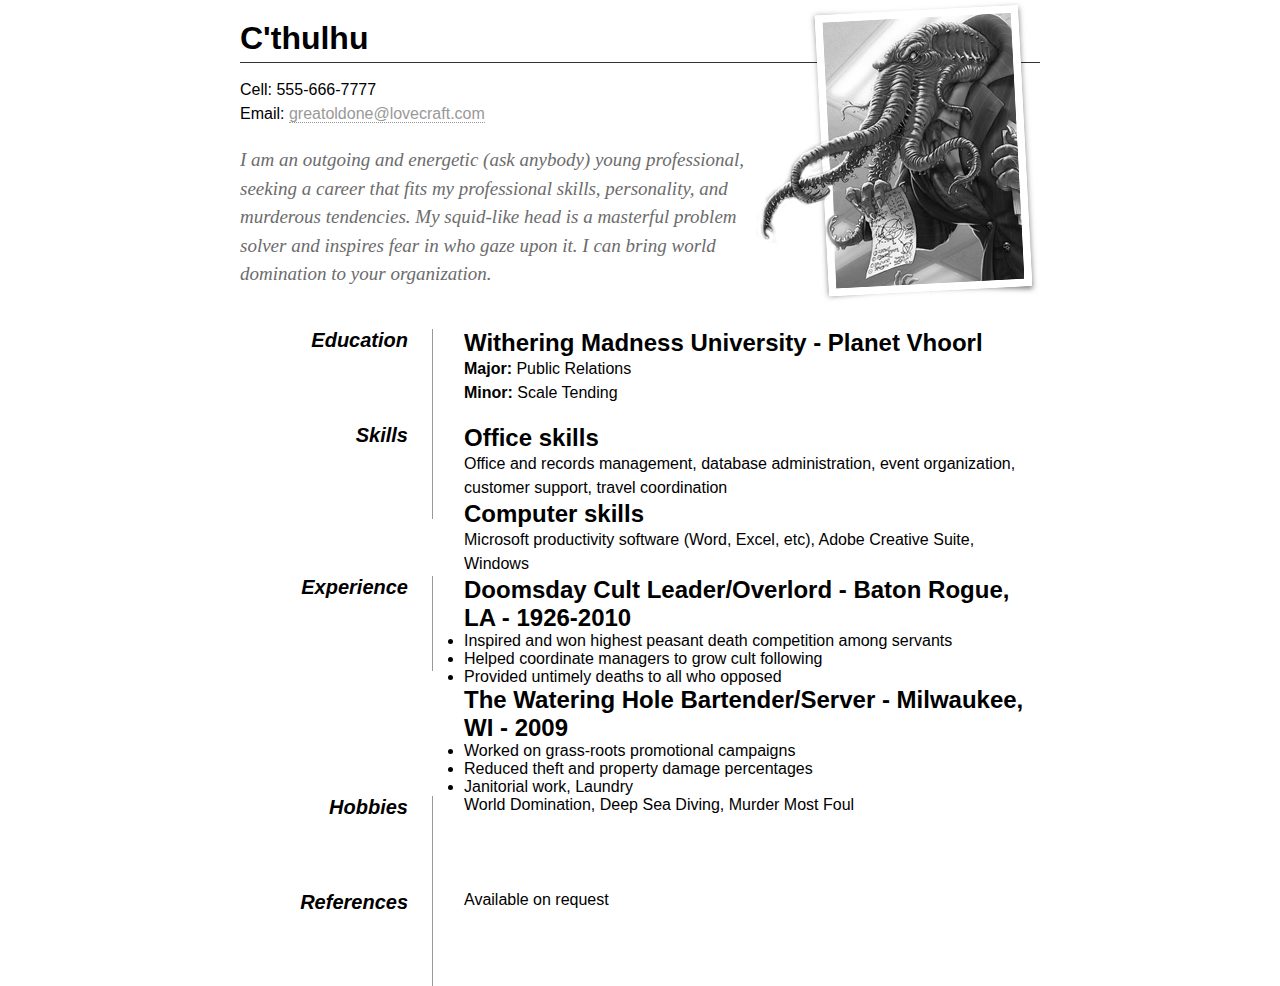
==== index.html @ e2b97a8d "Nueva Practica 3" ====
<!DOCTYPE html PUBLIC "-//W3C//DTD XHTML 1.0 Strict//EN"
"http://www.w3.org/TR/xhtml1/DTD/xhtml1-strict.dtd">

<html xmlns="http://www.w3.org/1999/xhtml" xml:lang="en" lang="en">

<head>
     <meta http-equiv="Content-Type" content="text/html; charset=utf-8"/>

     <title>One Page Resume</title>

     <link rel="stylesheet" type="text/css" href="css/styles.css" media="all">
</head>

<body>

    <div id="page-wrap" class="wrapper">

        <img src="img/trompa.png" alt="Photo of Cthulu" id="pic" class="cthulu-pic" />

        <div id="contact-info" class="contact-info">

            <h1 class="fn">C'thulhu</h1>

            <p>
                Cell: <span class="tel">555-666-7777</span><br />
                Email: <a class="email" href="mailto:greatoldone@lovecraft.com">greatoldone@lovecraft.com</a>
            </p>
        </div>

        <div id="objective" class="cthulu-objective">
            <p>
                I am an outgoing and energetic (ask anybody) young professional, seeking a
                career that fits my professional skills, personality, and murderous tendencies.
                My squid-like head is a masterful problem solver and inspires fear in who gaze upon it.
                I can bring world domination to your organization.
            </p>
        </div>

        <div class="clear"></div>

        <dl>
            <dd class="clear"></dd>

            <dt>Education</dt>
            <dd>
                <h2>Withering Madness University - Planet Vhoorl</h2>
                <p><strong>Major:</strong> Public Relations<br />
                   <strong>Minor:</strong> Scale Tending</p>
            </dd>

            <dd class="clear"></dd>

            <dt>Skills</dt>
            <dd>
                <h2>Office skills</h2>
                <p>Office and records management, database administration, event organization, customer support, travel coordination</p>

                <h2>Computer skills</h2>
                <p>Microsoft productivity software (Word, Excel, etc), Adobe Creative Suite, Windows</p>
            </dd>

            <dd class="clear"></dd>

            <dt>Experience</dt>
            <dd>
                <h2>Doomsday Cult <span>Leader/Overlord - Baton Rogue, LA - 1926-2010</span></h2>
                <ul>
                    <li>Inspired and won highest peasant death competition among servants</li>
                    <li>Helped coordinate managers to grow cult following</li>
                    <li>Provided untimely deaths to all who opposed</li>
                </ul>

                <h2>The Watering Hole <span>Bartender/Server - Milwaukee, WI - 2009</span></h2>
                <ul>
                    <li>Worked on grass-roots promotional campaigns</li>
                    <li>Reduced theft and property damage percentages</li>
                    <li>Janitorial work, Laundry</li>
                </ul>
            </dd>

            <dd class="clear"></dd>

            <dt>Hobbies</dt>
            <dd>World Domination, Deep Sea Diving, Murder Most Foul</dd>

            <dd class="clear"></dd>

            <dt>References</dt>
            <dd>Available on request</dd>

            <dd class="clear"></dd>
        </dl>

        <div class="clear"></div>

    </div>

</body>

</html>
---- css/styles.css ----
/* Reset */

* {
	padding: 0;
	margin: 0;
}

/* General */

body {
	font-family: "Helvetica", "Arial", sans-serif;
}

p {
	line-height: 1.5;
}

dt {
	border-right: 1px solid #999;
	float: left;
	font-size: 20px;
	font-style: oblique;
	font-weight: bold;
	height: 95px;
	padding-right: 3%;
    text-align: right;
    width: 21%;

}

dd {
	float: right;
	width: 72%;
}

/* Helpers */

.clear{
	clear: both;
}

/* Container */

.wrapper {
	margin: 0 auto;
	overflow: hidden;
	width: 800px;
}

/* Contact Info */

.cthulu-pic {
	float: right;
}

.contact-info {
	margin-bottom: 20px;
}

.fn {
	border-bottom: 1px solid #333;
	padding-bottom: 5px;
	margin: 20px 0 15px;
}

.email {
	border-bottom: 1px dotted #999;
	color: #999;
	text-decoration: none;
}

/* Objetive */

.cthulu-objective {
	margin-bottom: 40px;
}

.cthulu-objective p {
	color: #6C6C6C;
	font-family: "Times", "Arial", sans-serif;
	font-style: oblique;
	font-size: 19px;
}
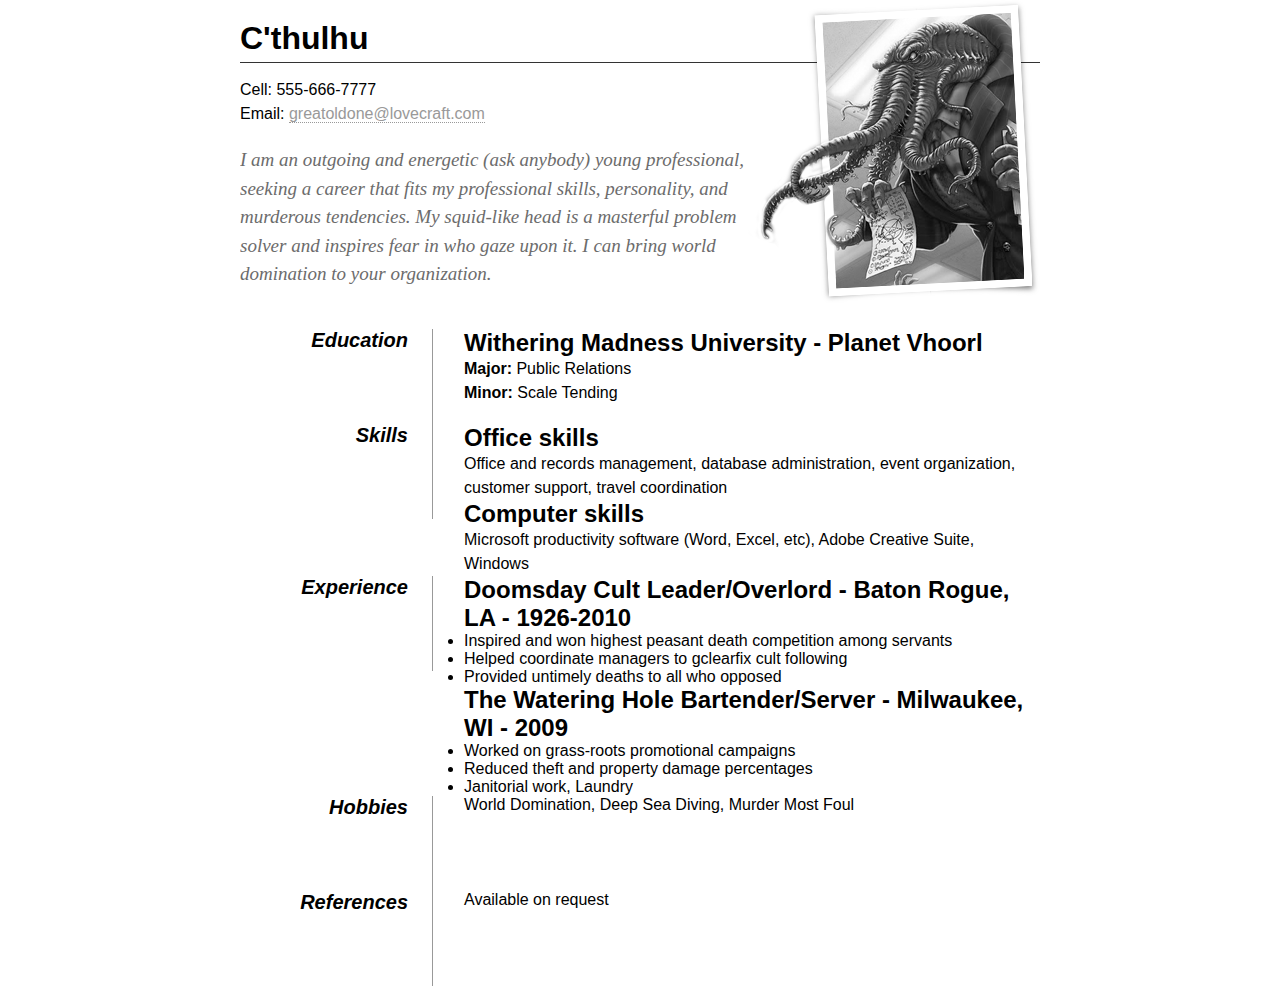
==== commit 52ebb787: "New gitignore file" ====
--- a/index.html
+++ b/index.html
@@ -40,60 +40,55 @@
         <div class="clear"></div>
 
         <dl>
-            <dd class="clear"></dd>
+            <div class="clearfix">
+                <dt>Education</dt>
+                <dd>
+                    <h2>Withering Madness University - Planet Vhoorl</h2>
+                    <p><strong>Major:</strong> Public Relations<br />
+                       <strong>Minor:</strong> Scale Tending</p>
+                </dd>
+            </div>           
+            
+            <div class="clearfix">
+                <dt>Skills</dt>
+                <dd>
+                    <h2>Office skills</h2>
+                    <p>Office and records management, database administration, event organization, customer support, travel coordination</p>
 
-            <dt>Education</dt>
-            <dd>
-                <h2>Withering Madness University - Planet Vhoorl</h2>
-                <p><strong>Major:</strong> Public Relations<br />
-                   <strong>Minor:</strong> Scale Tending</p>
-            </dd>
+                    <h2>Computer skills</h2>
+                    <p>Microsoft productivity software (Word, Excel, etc), Adobe Creative Suite, Windows</p>
+                </dd>
+            </div>
+            
+            <div class="clearfix">
+                <dt>Experience</dt>
+                <dd>
+                    <h2>Doomsday Cult <span>Leader/Overlord - Baton Rogue, LA - 1926-2010</span></h2>
+                    <ul>
+                        <li>Inspired and won highest peasant death competition among servants</li>
+                        <li>Helped coordinate managers to gclearfix cult following</li>
+                        <li>Provided untimely deaths to all who opposed</li>
+                    </ul>
 
-            <dd class="clear"></dd>
-
-            <dt>Skills</dt>
-            <dd>
-                <h2>Office skills</h2>
-                <p>Office and records management, database administration, event organization, customer support, travel coordination</p>
-
-                <h2>Computer skills</h2>
-                <p>Microsoft productivity software (Word, Excel, etc), Adobe Creative Suite, Windows</p>
-            </dd>
-
-            <dd class="clear"></dd>
-
-            <dt>Experience</dt>
-            <dd>
-                <h2>Doomsday Cult <span>Leader/Overlord - Baton Rogue, LA - 1926-2010</span></h2>
-                <ul>
-                    <li>Inspired and won highest peasant death competition among servants</li>
-                    <li>Helped coordinate managers to grow cult following</li>
-                    <li>Provided untimely deaths to all who opposed</li>
-                </ul>
-
-                <h2>The Watering Hole <span>Bartender/Server - Milwaukee, WI - 2009</span></h2>
-                <ul>
-                    <li>Worked on grass-roots promotional campaigns</li>
-                    <li>Reduced theft and property damage percentages</li>
-                    <li>Janitorial work, Laundry</li>
-                </ul>
-            </dd>
-
-            <dd class="clear"></dd>
-
-            <dt>Hobbies</dt>
-            <dd>World Domination, Deep Sea Diving, Murder Most Foul</dd>
-
-            <dd class="clear"></dd>
-
-            <dt>References</dt>
-            <dd>Available on request</dd>
-
-            <dd class="clear"></dd>
+                    <h2>The Watering Hole <span>Bartender/Server - Milwaukee, WI - 2009</span></h2>
+                    <ul>
+                        <li>Worked on grass-roots promotional campaigns</li>
+                        <li>Reduced theft and property damage percentages</li>
+                        <li>Janitorial work, Laundry</li>
+                    </ul>
+                </dd>
+            </div>
+            
+            <div class="clearfix">
+                <dt>Hobbies</dt>
+                <dd>World Domination, Deep Sea Diving, Murder Most Foul</dd>
+            </div>
+            
+            <div class="clearfix">
+                <dt>References</dt>
+                <dd>Available on request</dd>
+            </div>
         </dl>
-
-        <div class="clear"></div>
-
     </div>
 
 </body>
--- a/css/styles.css
+++ b/css/styles.css
@@ -35,9 +35,11 @@
 
 /* Helpers */
 
-.clear{
-	clear: both;
+.clearfix{
+  overflow: auto;
+  zoom: 1;
 }
+
 
 /* Container */
 
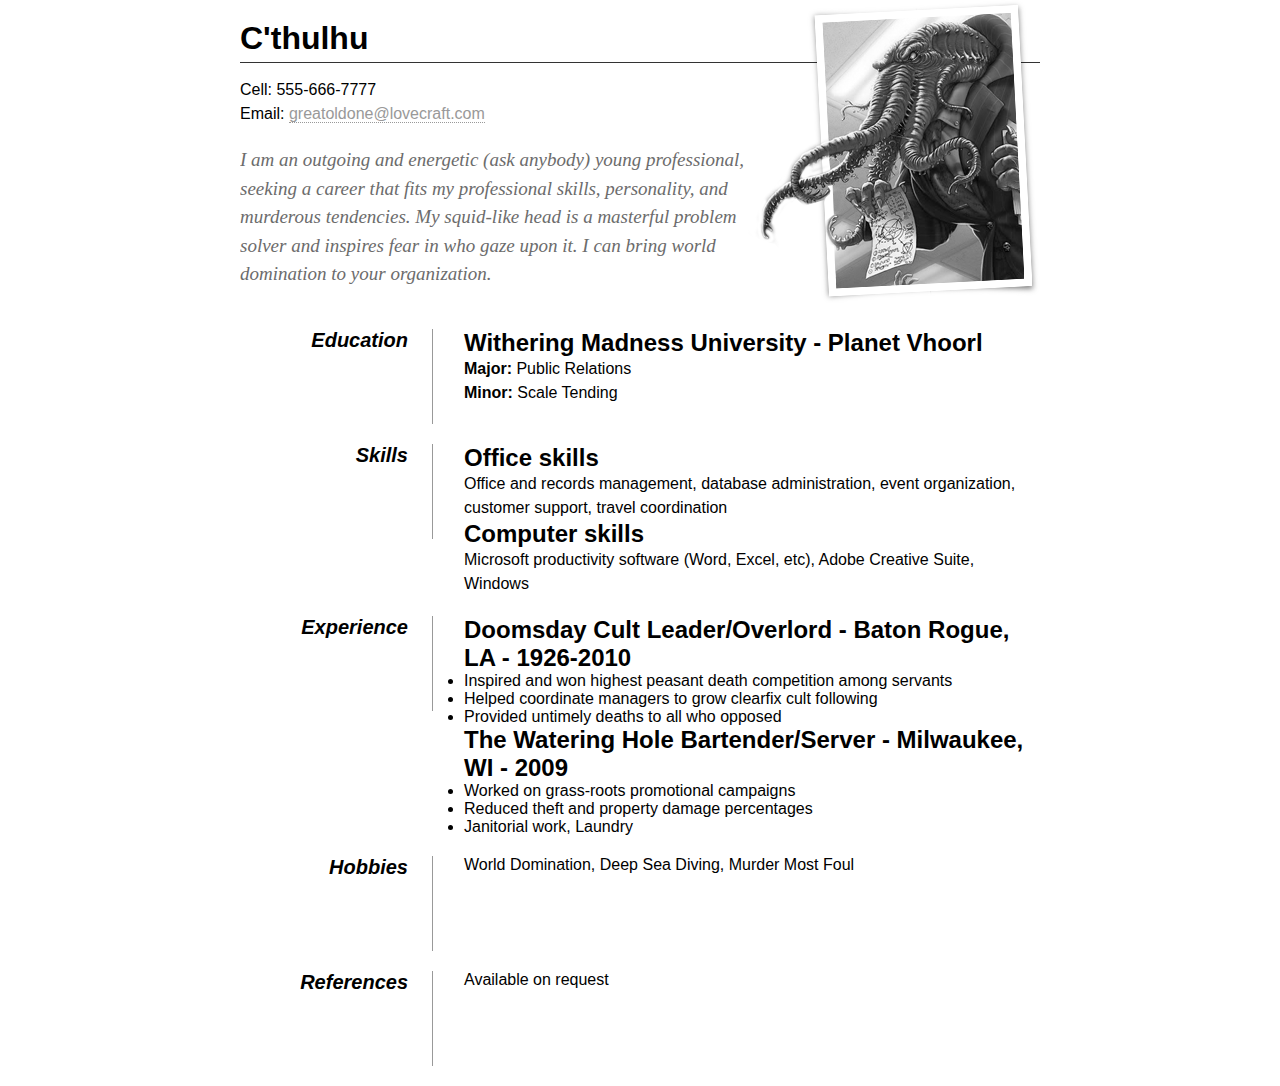
==== commit c421574d: "Css and html changes" ====
--- a/index.html
+++ b/index.html
@@ -40,7 +40,7 @@
         <div class="clear"></div>
 
         <dl>
-            <div class="clearfix">
+            <div class="row clearfix">
                 <dt>Education</dt>
                 <dd>
                     <h2>Withering Madness University - Planet Vhoorl</h2>
@@ -49,7 +49,7 @@
                 </dd>
             </div>           
             
-            <div class="clearfix">
+            <div class="row clearfix">
                 <dt>Skills</dt>
                 <dd>
                     <h2>Office skills</h2>
@@ -60,13 +60,13 @@
                 </dd>
             </div>
             
-            <div class="clearfix">
+            <div class="row clearfix">
                 <dt>Experience</dt>
                 <dd>
                     <h2>Doomsday Cult <span>Leader/Overlord - Baton Rogue, LA - 1926-2010</span></h2>
                     <ul>
                         <li>Inspired and won highest peasant death competition among servants</li>
-                        <li>Helped coordinate managers to gclearfix cult following</li>
+                        <li>Helped coordinate managers to grow clearfix cult following</li>
                         <li>Provided untimely deaths to all who opposed</li>
                     </ul>
 
@@ -79,12 +79,12 @@
                 </dd>
             </div>
             
-            <div class="clearfix">
+            <div class="row clearfix">
                 <dt>Hobbies</dt>
                 <dd>World Domination, Deep Sea Diving, Murder Most Foul</dd>
             </div>
             
-            <div class="clearfix">
+            <div class="row clearfix">
                 <dt>References</dt>
                 <dd>Available on request</dd>
             </div>
--- a/css/styles.css
+++ b/css/styles.css
@@ -31,6 +31,10 @@
 dd {
 	float: right;
 	width: 72%;
+}
+
+.row{
+	margin-bottom: 20px;
 }
 
 /* Helpers */
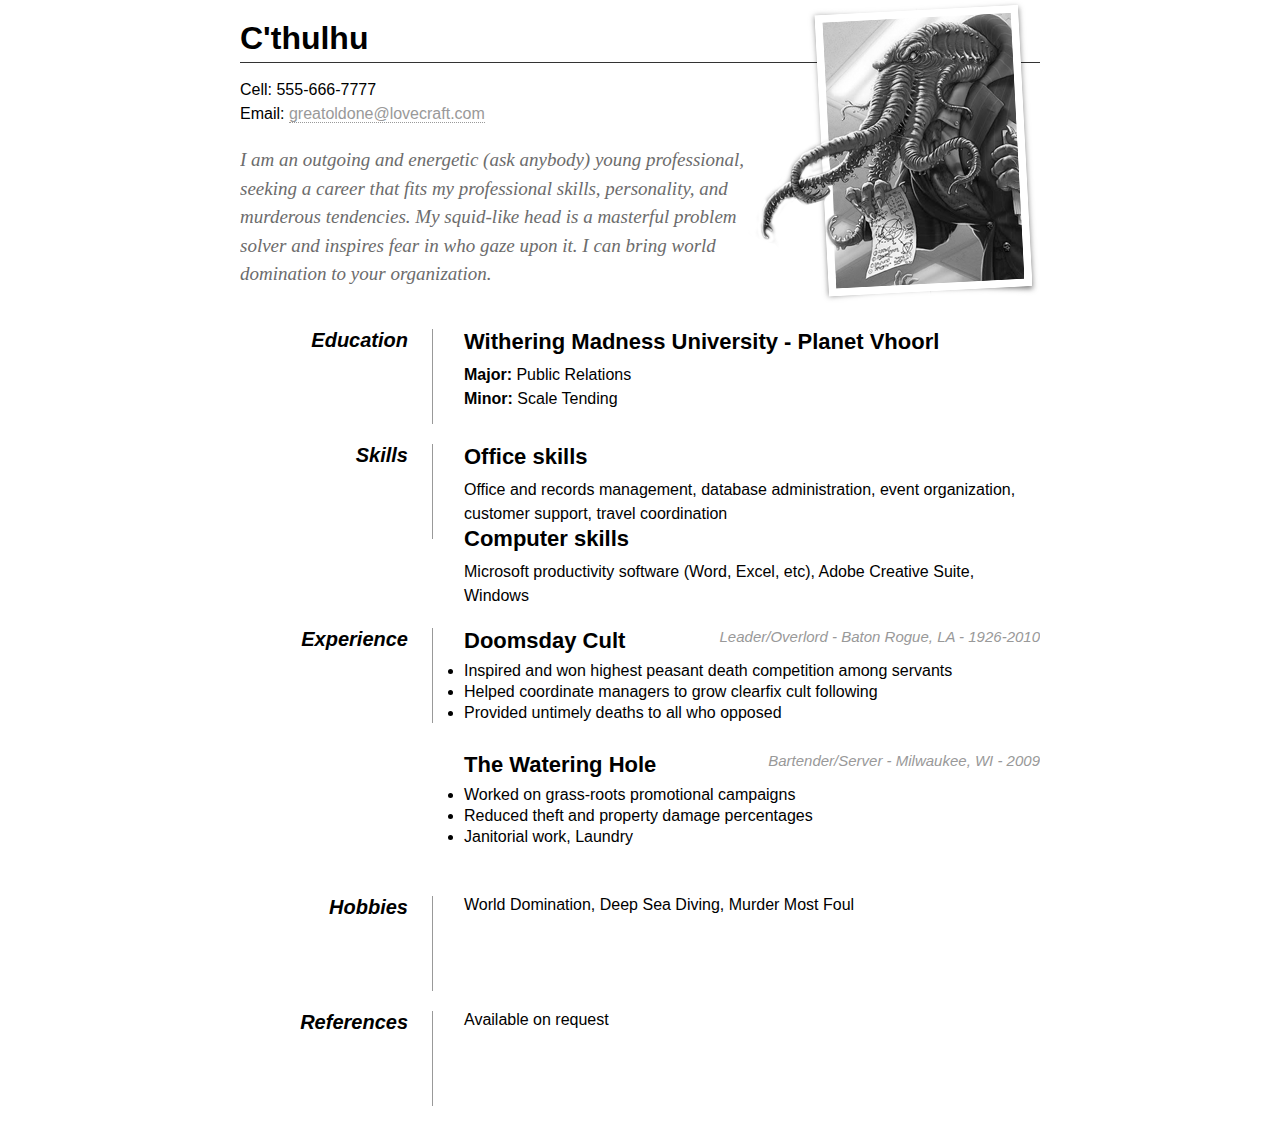
==== commit 986ead1a: "Finished homework" ====
--- a/index.html
+++ b/index.html
@@ -63,14 +63,14 @@
             <div class="row clearfix">
                 <dt>Experience</dt>
                 <dd>
-                    <h2>Doomsday Cult <span>Leader/Overlord - Baton Rogue, LA - 1926-2010</span></h2>
+                    <h2>Doomsday Cult <span class="diferent-title">Leader/Overlord - Baton Rogue, LA - 1926-2010</span></h2>
                     <ul>
                         <li>Inspired and won highest peasant death competition among servants</li>
                         <li>Helped coordinate managers to grow clearfix cult following</li>
                         <li>Provided untimely deaths to all who opposed</li>
                     </ul>
 
-                    <h2>The Watering Hole <span>Bartender/Server - Milwaukee, WI - 2009</span></h2>
+                    <h2>The Watering Hole <span class="diferent-title">Bartender/Server - Milwaukee, WI - 2009</span></h2>
                     <ul>
                         <li>Worked on grass-roots promotional campaigns</li>
                         <li>Reduced theft and property damage percentages</li>
--- a/css/styles.css
+++ b/css/styles.css
@@ -9,6 +9,11 @@
 
 body {
 	font-family: "Helvetica", "Arial", sans-serif;
+}
+
+h2 {
+	font-size: 22px;
+	margin-bottom: 8px;
 }
 
 p {
@@ -33,13 +38,21 @@
 	width: 72%;
 }
 
-.row{
+.row {
 	margin-bottom: 20px;
+}
+
+.row ul {
+    margin-bottom: 30px;
+}
+
+.row li {
+    margin-bottom: 3px;
 }
 
 /* Helpers */
 
-.clearfix{
+.clearfix {
   overflow: auto;
   zoom: 1;
 }
@@ -88,6 +101,16 @@
 	font-size: 19px;
 }
 
+/* Info */
+
+.diferent-title {
+    color: #999;
+    float: right;
+	font-weight: normal;
+    font-size: 15px;
+    font-style: italic;
+    text-align: right;
+}
 
 
 
@@ -107,4 +130,3 @@
 
 
 
-
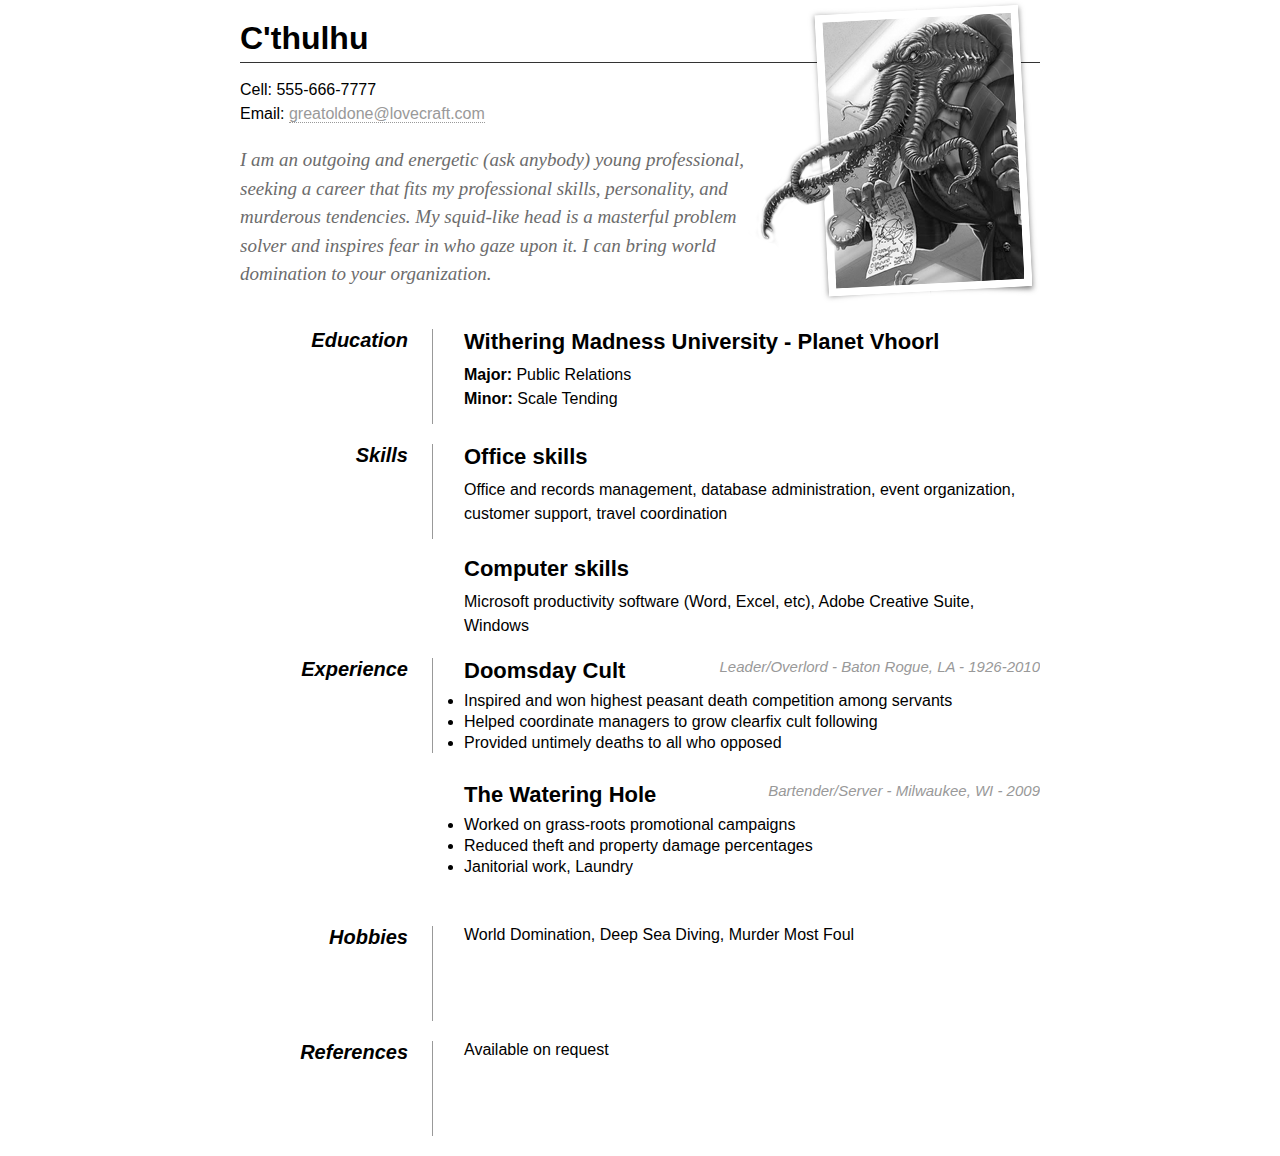
==== commit f4578a70: "Changes in a margin bottom and classes of the html" ====
--- a/index.html
+++ b/index.html
@@ -53,10 +53,10 @@
                 <dt>Skills</dt>
                 <dd>
                     <h2>Office skills</h2>
-                    <p>Office and records management, database administration, event organization, customer support, travel coordination</p>
+                    <p class="margin-bottom-row ">Office and records management, database administration, event organization, customer support, travel coordination</p>
 
                     <h2>Computer skills</h2>
-                    <p>Microsoft productivity software (Word, Excel, etc), Adobe Creative Suite, Windows</p>
+                    <p >Microsoft productivity software (Word, Excel, etc), Adobe Creative Suite, Windows</p>
                 </dd>
             </div>
             
@@ -64,14 +64,14 @@
                 <dt>Experience</dt>
                 <dd>
                     <h2>Doomsday Cult <span class="diferent-title">Leader/Overlord - Baton Rogue, LA - 1926-2010</span></h2>
-                    <ul>
+                    <ul class="margin-bottom-row ">
                         <li>Inspired and won highest peasant death competition among servants</li>
                         <li>Helped coordinate managers to grow clearfix cult following</li>
                         <li>Provided untimely deaths to all who opposed</li>
                     </ul>
 
                     <h2>The Watering Hole <span class="diferent-title">Bartender/Server - Milwaukee, WI - 2009</span></h2>
-                    <ul>
+                    <ul class="margin-bottom-row ">
                         <li>Worked on grass-roots promotional campaigns</li>
                         <li>Reduced theft and property damage percentages</li>
                         <li>Janitorial work, Laundry</li>
--- a/css/styles.css
+++ b/css/styles.css
@@ -23,9 +23,7 @@
 dt {
 	border-right: 1px solid #999;
 	float: left;
-	font-size: 20px;
-	font-style: oblique;
-	font-weight: bold;
+	font: oblique bold 20px "Helvetica", sans-serif;
 	height: 95px;
 	padding-right: 3%;
     text-align: right;
@@ -42,7 +40,7 @@
 	margin-bottom: 20px;
 }
 
-.row ul {
+.margin-bottom-row {
     margin-bottom: 30px;
 }
 
@@ -96,37 +94,14 @@
 
 .cthulu-objective p {
 	color: #6C6C6C;
-	font-family: "Times", "Arial", sans-serif;
-	font-style: oblique;
-	font-size: 19px;
+	font: oblique 19px/1.5 "Times", "Arial", sans-serif;
 }
 
 /* Info */
 
 .diferent-title {
     color: #999;
-    float: right;
-	font-weight: normal;
-    font-size: 15px;
-    font-style: italic;
+	float: right;
+    font: italic normal 15px "Helvetica", "Arial", sans-serif;
     text-align: right;
-}
-
-
-
-
-
-
-
-
-
-
-
-
-
-
-
-
-
-
-
+}